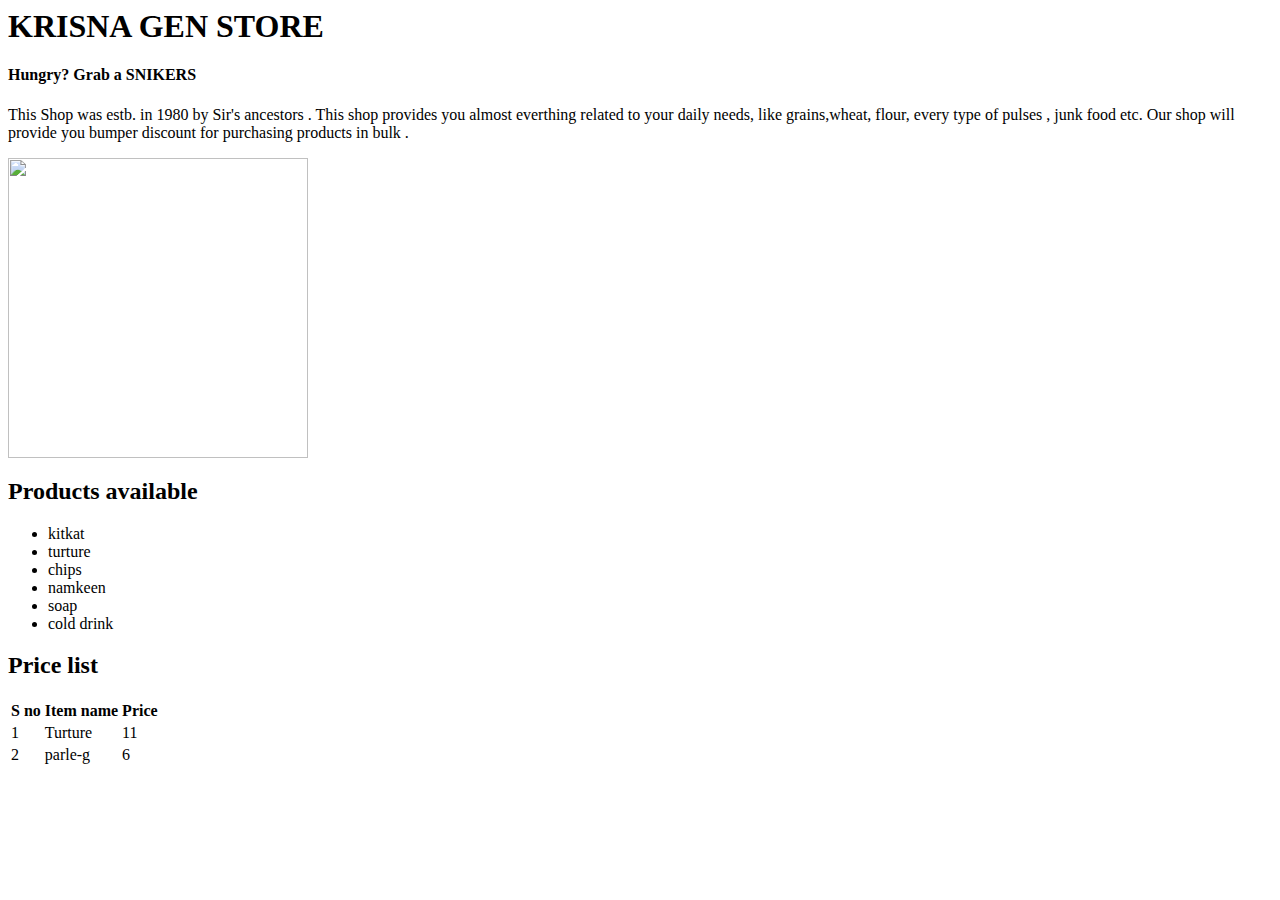
==== index.html @ b9d4fe55 "Add files via upload" ====
<h1>KRISNA GEN STORE  </h1>
<h4>Hungry? Grab a SNIKERS</h4>
<!DOCTYPE html >
<html lang="en">


<head>
    <title> day 2  </title>
    <link rel="stylesheet" href="page2.html">
</head>

<body>
    <!-- resmatic website-->
  <!-- <h1> I like pizzA!</h1>
   <h2> I like pizza! </h2>
   <h1 class="heading" id="heading">This is heading</h1>
   <br>
   <h3> I like pizza! </h3>
   <h4> I like pizza! </h4>
   <h5> I like pizza! </h5>
   <p>this is used for paragraph</p> -->

   <!--<a href="page2.html" target=_self title="this will take you to next page ">
    Google
   </a>
   <img src="/images/meme.jpg.jpg" height="300" width="300" title="i miss you reshma"> -->
   <p> This Shop was estb. in 1980 by Sir's ancestors .
    This shop provides you almost everthing related to your daily needs,
    like grains,wheat, flour, every type of pulses , junk food etc. Our shop 
    will provide you bumper discount for purchasing products in bulk . 


   </p>
   <img src="/images/kirana-stores-1000x1000.jpg" height="300px" width="300px" >

   <h2>Products available</h2>

   <ul class="ordered-list">
    <li> kitkat</li>
    <li> turture</li>
    <li> chips </li>
    <li> namkeen </li>
    <li> soap</li>
    <li> cold drink </li>
   </ul>

   <h2>Price list</h2>
   <table>
    <thead>
        <tr>
            <th>S no</th>
            <th>Item name</th>
            <th>Price</th>
            
        </tr> 
    </thead>
    <tbody>
        <tr>
            <td>1</td>
            <td>Turture</td>
            <td>11</td>
            

        </tr>
    </tbody>  
    <tbody>
        <tr>
            <td>2</td>
            <td>parle-g</td>
            <td>6</td>
            

        </tr>
    </tbody>  


   </table>
  
</body>
</html>
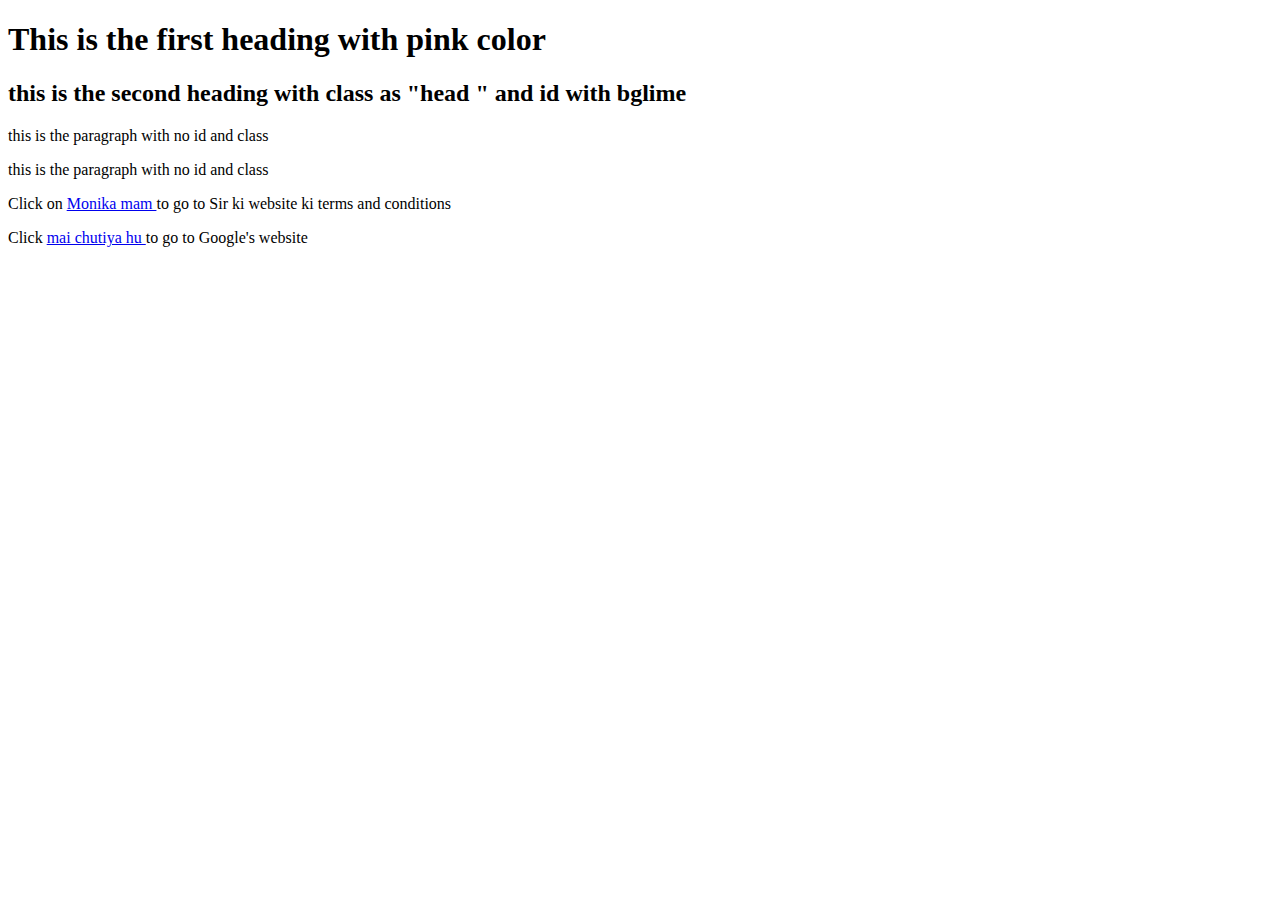
==== commit 5a1584d6: "Add files via upload" ====
--- a/index.html
+++ b/index.html
@@ -1,80 +1,19 @@
-<h1>KRISNA GEN STORE  </h1>
-<h4>Hungry? Grab a SNIKERS</h4>
-<!DOCTYPE html >
+<!DOCTYPE html>
 <html lang="en">
-
-
 <head>
-    <title> day 2  </title>
-    <link rel="stylesheet" href="page2.html">
+    <meta charset="UTF-8">
+    <meta name="viewport" content="width=device-width , initial scale=1.0">
+    <title>Day 4</title>
+    <link rel="stylesheet"  href="style.css">
 </head>
 
 <body>
-    <!-- resmatic website-->
-  <!-- <h1> I like pizzA!</h1>
-   <h2> I like pizza! </h2>
-   <h1 class="heading" id="heading">This is heading</h1>
-   <br>
-   <h3> I like pizza! </h3>
-   <h4> I like pizza! </h4>
-   <h5> I like pizza! </h5>
-   <p>this is used for paragraph</p> -->
+    <h1 class="heading1">This is the first heading with pink color</h1>
+    <h2 class="heading2" id="bglime" > this is the second heading with class as<span class="unique"> "head "</span>  and id with bglime </h2>
+    <p> this is the paragraph with no id and class </p>
+    <p class="para1">this is the <span class="para">paragraph </span>with no id and class </p> <!--span se gap aa jaata h thoda-->
+    <p> Click on <a class="terms" target="_blank" href="https://drop-store.me/terms" >Monika mam </a>to go to Sir ki website ki terms and conditions </p>
+    <p>Click <a class="google" href="https://google.com">mai chutiya hu </a> to go to Google's website </p>
 
-   <!--<a href="page2.html" target=_self title="this will take you to next page ">
-    Google
-   </a>
-   <img src="/images/meme.jpg.jpg" height="300" width="300" title="i miss you reshma"> -->
-   <p> This Shop was estb. in 1980 by Sir's ancestors .
-    This shop provides you almost everthing related to your daily needs,
-    like grains,wheat, flour, every type of pulses , junk food etc. Our shop 
-    will provide you bumper discount for purchasing products in bulk . 
-
-
-   </p>
-   <img src="/images/kirana-stores-1000x1000.jpg" height="300px" width="300px" >
-
-   <h2>Products available</h2>
-
-   <ul class="ordered-list">
-    <li> kitkat</li>
-    <li> turture</li>
-    <li> chips </li>
-    <li> namkeen </li>
-    <li> soap</li>
-    <li> cold drink </li>
-   </ul>
-
-   <h2>Price list</h2>
-   <table>
-    <thead>
-        <tr>
-            <th>S no</th>
-            <th>Item name</th>
-            <th>Price</th>
-            
-        </tr> 
-    </thead>
-    <tbody>
-        <tr>
-            <td>1</td>
-            <td>Turture</td>
-            <td>11</td>
-            
-
-        </tr>
-    </tbody>  
-    <tbody>
-        <tr>
-            <td>2</td>
-            <td>parle-g</td>
-            <td>6</td>
-            
-
-        </tr>
-    </tbody>  
-
-
-   </table>
-  
 </body>
 </html>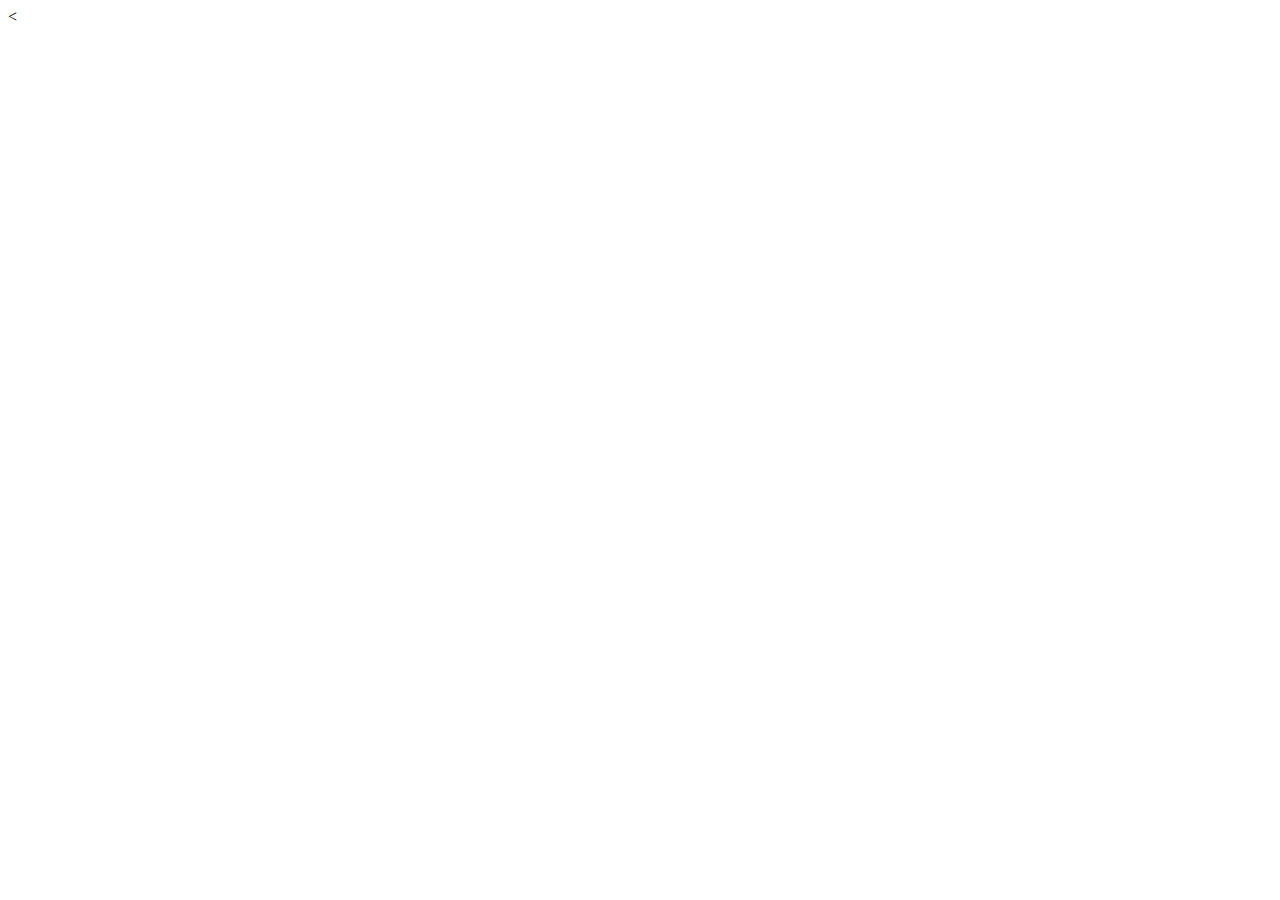
==== commit 30126450: "Add files via upload" ====
--- a/index.html
+++ b/index.html
@@ -2,18 +2,11 @@
 <html lang="en">
 <head>
     <meta charset="UTF-8">
-    <meta name="viewport" content="width=device-width , initial scale=1.0">
-    <title>Day 4</title>
-    <link rel="stylesheet"  href="style.css">
+    <meta name="viewport" content="width=device-width, initial-scale=1.0">
+    <title>day5</title>
+    <
 </head>
-
 <body>
-    <h1 class="heading1">This is the first heading with pink color</h1>
-    <h2 class="heading2" id="bglime" > this is the second heading with class as<span class="unique"> "head "</span>  and id with bglime </h2>
-    <p> this is the paragraph with no id and class </p>
-    <p class="para1">this is the <span class="para">paragraph </span>with no id and class </p> <!--span se gap aa jaata h thoda-->
-    <p> Click on <a class="terms" target="_blank" href="https://drop-store.me/terms" >Monika mam </a>to go to Sir ki website ki terms and conditions </p>
-    <p>Click <a class="google" href="https://google.com">mai chutiya hu </a> to go to Google's website </p>
-
+    
 </body>
 </html>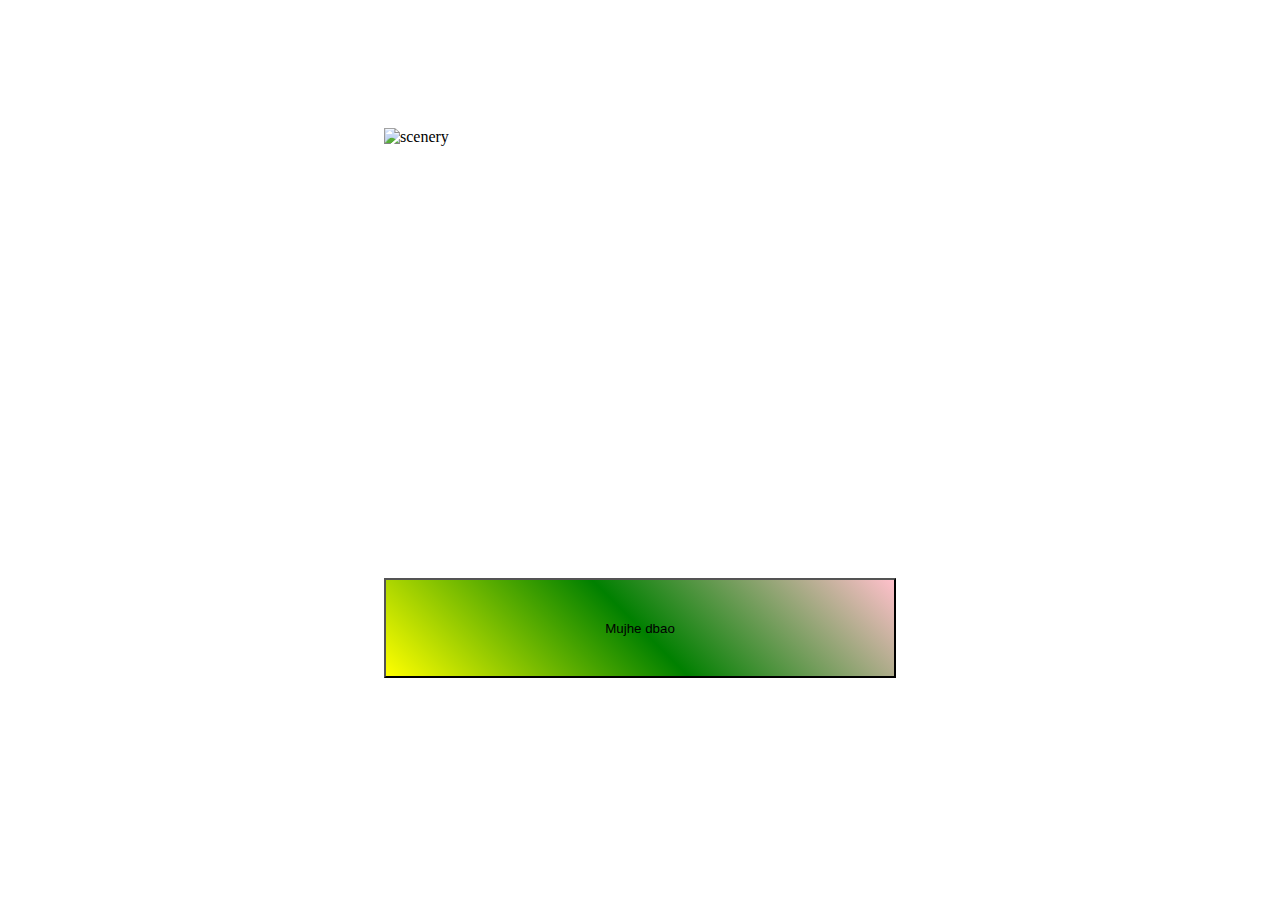
==== commit 4300f46a: "Add files via upload" ====
--- a/index.html
+++ b/index.html
@@ -3,10 +3,19 @@
 <head>
     <meta charset="UTF-8">
     <meta name="viewport" content="width=device-width, initial-scale=1.0">
-    <title>day5</title>
-    <
+    <title>Day 5</title>
+    <link rel="stylesheet" href="style.css">
 </head>
-<body>
+<body class="body">
+    <div class="container">
+        <div class="image-container">
+            <img src="https://5.imimg.com/data5/SELLER/Default/2022/9/TM/SI/ZI/46246564/taxture-scenery-poster.jpg" alt="scenery" class="scenery">
+        
+
+    </div>
+    <div class="button-container">
+        <button class="mujhe-dbao" >Mujhe dbao</button></div>
+    </div>
     
 </body>
 </html>--- a/style.css
+++ b/style.css
@@ -0,0 +1,31 @@
+
+*{
+    margin :0 ;
+    padding:0;
+    height:100%;
+
+}
+.body{
+    max-height: 100px;
+}
+.container{
+    margin: 10% 30% ;
+        width:40vw;
+
+}
+.image-container{height:50vh;
+}
+.scenery { width:100% ;
+
+}
+.button-container{ margin: 0% ;
+    width: 40vw;
+
+}
+.mujhe-dbao{  width: 100%;
+    background:linear-gradient(45deg,yellow ,green,pink);
+    font-family:'Gill Sans', 'Gill Sans MT', Calibri, 'Trebuchet MS', sans-serif;
+    font: size 1.5rem;
+    
+
+}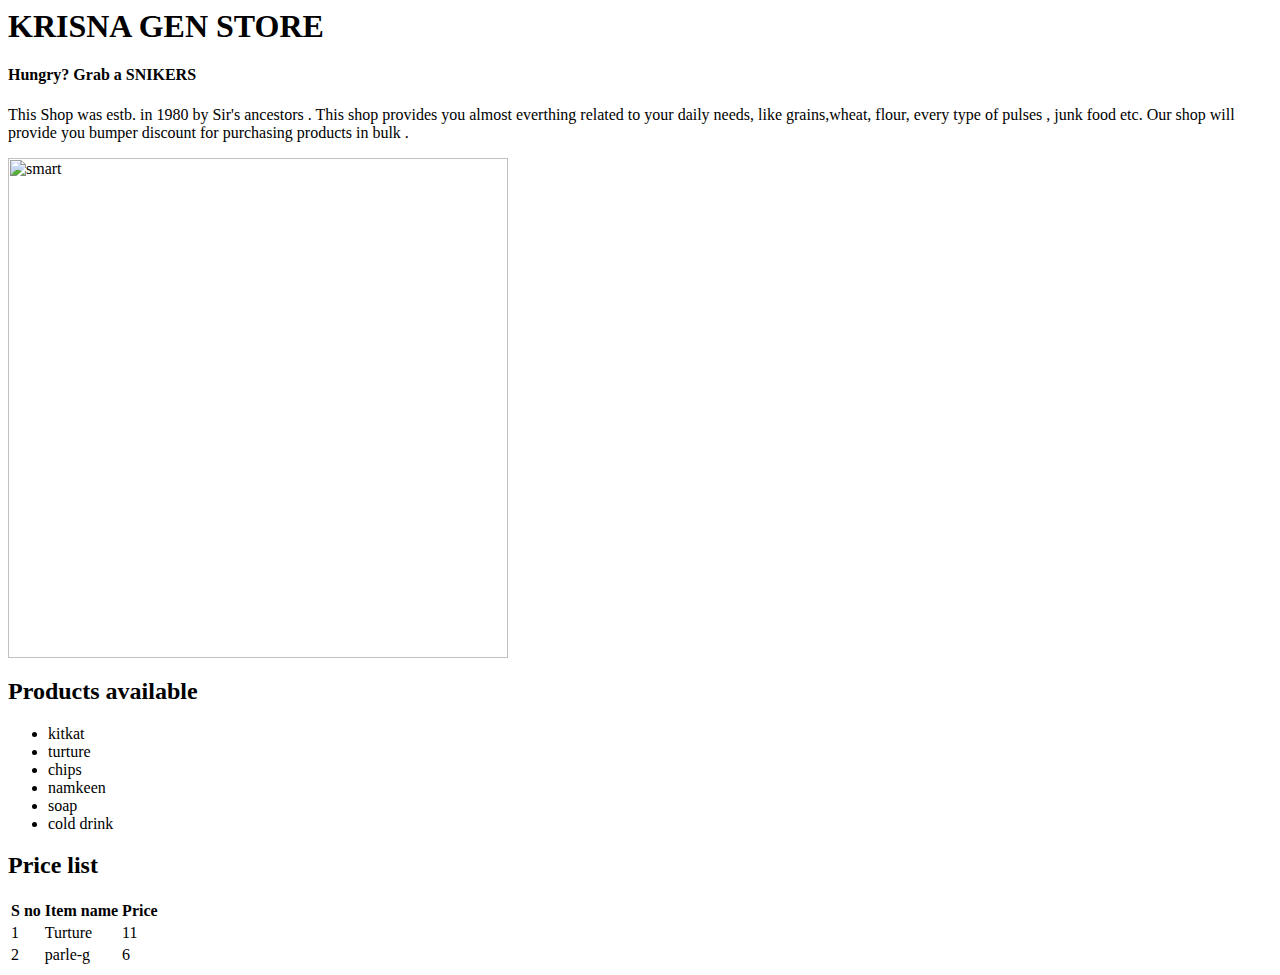
==== commit fe23c71f: "Add files via upload" ====
--- a/index.html
+++ b/index.html
@@ -1,21 +1,89 @@
-<!DOCTYPE html>
+<h1>KRISNA GEN STORE  </h1>
+<h4>Hungry? Grab a SNIKERS</h4>
+<!DOCTYPE html >
 <html lang="en">
+
+
 <head>
+    <title> day 2  </title>
+    <link rel="stylesheet" href="page2.css">
     <meta charset="UTF-8">
-    <meta name="viewport" content="width=device-width, initial-scale=1.0">
-    <title>Day 5</title>
-    <link rel="stylesheet" href="style.css">
+    <meta name = "viewport" content="width-device-width, initial-scale=1.0" >
+    <meta name="desciption" content="All type tutorials are free.">
+    
 </head>
-<body class="body">
-    <div class="container">
-        <div class="image-container">
-            <img src="https://5.imimg.com/data5/SELLER/Default/2022/9/TM/SI/ZI/46246564/taxture-scenery-poster.jpg" alt="scenery" class="scenery">
-        
 
-    </div>
-    <div class="button-container">
-        <button class="mujhe-dbao" >Mujhe dbao</button></div>
-    </div>
-    
+<body>
+    <!-- resmatic website-->
+  <!-- <h1> I like pizzA!</h1>
+   <h2> I like pizza! </h2>
+   <h1 class="heading" id="heading">This is heading</h1>
+   <br>
+   <h3> I like pizza! </h3>
+   <h4> I like pizza! </h4>
+   <h5> I like pizza! </h5>
+   <p>this is used for paragraph</p> -->
+
+   <!--<a href="page2.html" target=_self title="this will take you to next page ">
+    Google
+   </a>
+   <img src="/images/meme.jpg.jpg" height="300" width="300" title="i miss you reshma"> -->
+   <p> This Shop was estb. in 1980 by Sir's ancestors .
+    This shop provides you almost everthing related to your daily needs,
+    like grains,wheat, flour, every type of pulses , junk food etc. Our shop 
+    will provide you bumper discount for purchasing products in bulk . 
+
+
+   </p>
+   <img src="/images/kirana-stores-1000x1000.jpg" height="500px" width="500px" alt="smart" class="image">
+
+
+   <h2>Products available</h2>
+
+   <ul class="ordered-list">
+    <li> kitkat</li>
+    <li> turture</li>
+    <li> chips </li>
+    <li> namkeen </li>
+    <li> soap</li>
+    <li> cold drink </li>
+   </ul>
+
+   <h2>Price list</h2>
+   <table>
+    <thead>
+        <tr>
+            <th>S no</th>
+            <th>Item name</th>
+            <th>Price</th>
+            
+        </tr> 
+    </thead>
+    <tbody>
+        <tr>
+            <td>1</td>
+            <td>Turture</td>
+            <td>11</td>
+            
+
+        </tr>
+    </tbody>  
+    <tbody>
+        <tr>
+            <td>2</td>
+            <td>parle-g</td>
+            <td>6</td>
+            
+
+        </tr>
+    </tbody>  
+
+
+   </table>
+  
 </body>
-</html>+</html>
+
+
+
+
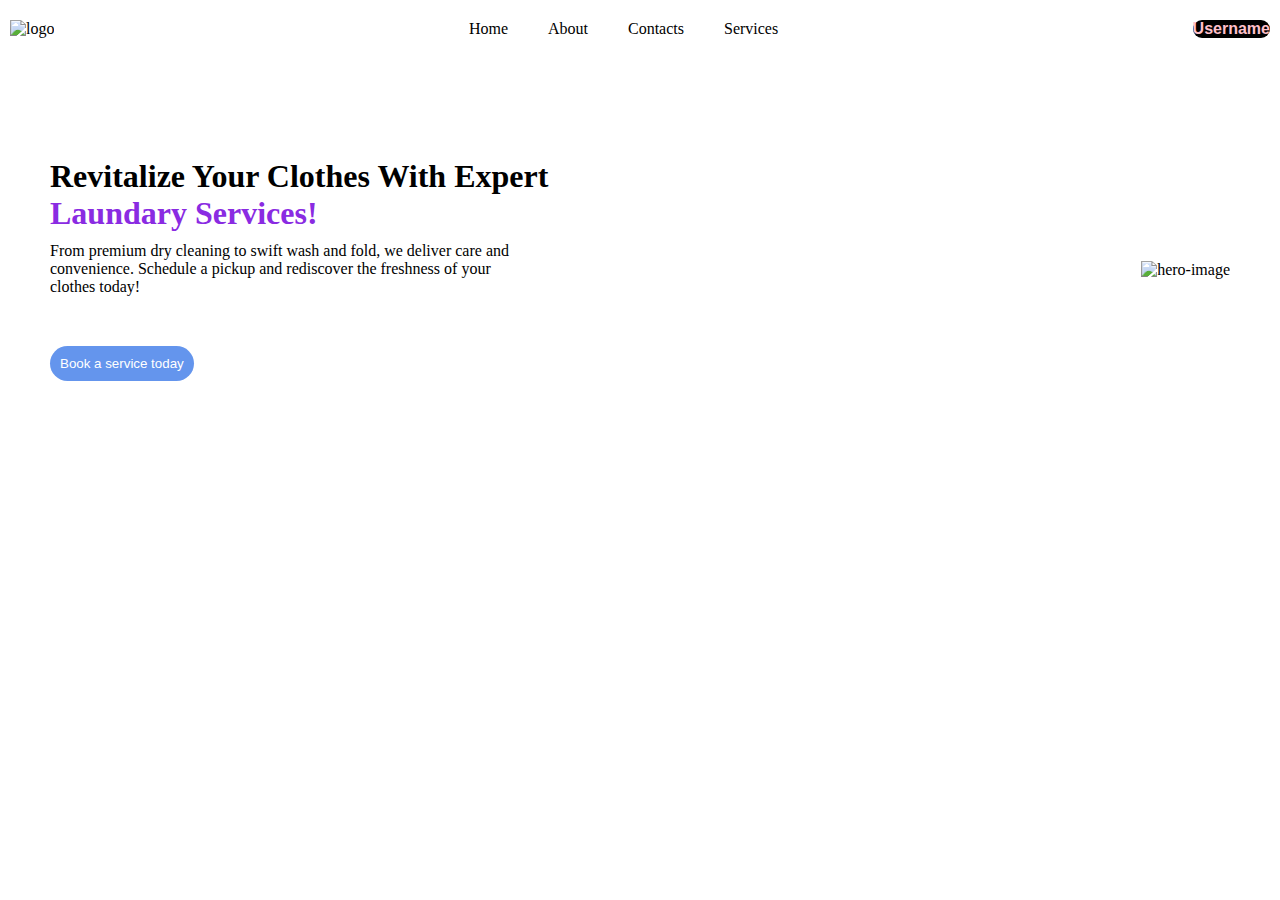
==== commit 0e852e2e: "Add files via upload" ====
--- a/index.html
+++ b/index.html
@@ -1,89 +1,41 @@
-<h1>KRISNA GEN STORE  </h1>
-<h4>Hungry? Grab a SNIKERS</h4>
-<!DOCTYPE html >
+<!DOCTYPE html>
 <html lang="en">
+<head>
+    <meta charset="UTF-8">
+    <meta name="viewport" content="width=device-width, initial-scale=1.0">
+    <title>Day 6</title>
+        <link rel="stylesheet" href="style.css">
+</head>
+<body>
+    <div class="navbar">
+        <div class="logo-container">
+            <img src="" alt="logo">
+        </div>
+        <div class="nav-links">
+            <ul class="list">
+                <li>Home</li>
+                <li>About</li>
+                <li>Contacts</li>
+                <li>Services</li>
+            </ul>
+        </div>
+        <div class="user-name">
+            <button class="hehe">Username</button>
+        </div>
+    </div>
 
+        <div class="hero-section">
+            <div class="left">
+                <h1>Revitalize Your Clothes With Expert <br> <span class="blue">Laundary Services!</span> </h1>
+            <p>From premium dry cleaning to swift wash and fold, we deliver care and convenience. Schedule a pickup and rediscover the freshness of your clothes today!</p>
+            <button class="cta">Book a service today</button></div>
+            <div class="ryt">
+                <img src="https://aws-obg-image-lb-5.tcl.com/content/dam/brandsite/region/in/blog/pc/detail/blog-march/washing-machine-dimensions/thumbnail.jpg" alt="hero-image" class="reshma">
+            </div>
 
-<head>
-    <title> day 2  </title>
-    <link rel="stylesheet" href="page2.css">
-    <meta charset="UTF-8">
-    <meta name = "viewport" content="width-device-width, initial-scale=1.0" >
-    <meta name="desciption" content="All type tutorials are free.">
+    </div>
     
-</head>
-
-<body>
-    <!-- resmatic website-->
-  <!-- <h1> I like pizzA!</h1>
-   <h2> I like pizza! </h2>
-   <h1 class="heading" id="heading">This is heading</h1>
-   <br>
-   <h3> I like pizza! </h3>
-   <h4> I like pizza! </h4>
-   <h5> I like pizza! </h5>
-   <p>this is used for paragraph</p> -->
-
-   <!--<a href="page2.html" target=_self title="this will take you to next page ">
-    Google
-   </a>
-   <img src="/images/meme.jpg.jpg" height="300" width="300" title="i miss you reshma"> -->
-   <p> This Shop was estb. in 1980 by Sir's ancestors .
-    This shop provides you almost everthing related to your daily needs,
-    like grains,wheat, flour, every type of pulses , junk food etc. Our shop 
-    will provide you bumper discount for purchasing products in bulk . 
-
-
-   </p>
-   <img src="/images/kirana-stores-1000x1000.jpg" height="500px" width="500px" alt="smart" class="image">
-
-
-   <h2>Products available</h2>
-
-   <ul class="ordered-list">
-    <li> kitkat</li>
-    <li> turture</li>
-    <li> chips </li>
-    <li> namkeen </li>
-    <li> soap</li>
-    <li> cold drink </li>
-   </ul>
-
-   <h2>Price list</h2>
-   <table>
-    <thead>
-        <tr>
-            <th>S no</th>
-            <th>Item name</th>
-            <th>Price</th>
-            
-        </tr> 
-    </thead>
-    <tbody>
-        <tr>
-            <td>1</td>
-            <td>Turture</td>
-            <td>11</td>
-            
-
-        </tr>
-    </tbody>  
-    <tbody>
-        <tr>
-            <td>2</td>
-            <td>parle-g</td>
-            <td>6</td>
-            
-
-        </tr>
-    </tbody>  
-
-
-   </table>
-  
 </body>
 </html>
 
 
-
-
--- a/style.css
+++ b/style.css
@@ -0,0 +1,60 @@
+*{
+    margin:0%;
+    padding:0%;
+    font-style: ;
+
+}
+.navbar{
+display: flex;
+flex-direction: row ;
+justify-content: space-between;
+align-items: center;
+margin:0px 10px;
+}
+.list{
+    display: flex;
+    flex-direction: row;
+    
+
+}
+li{
+    margin: 20px;
+    list-style:none;
+}
+.hehe{
+    color:pink;
+    background-color: black;
+    border: none;
+    padding: 10 px;
+    border-radius:10px;
+    font-weight:600;
+    font-size :16px;
+
+}
+.blue{
+    color: blueviolet;
+}
+.hero-section{
+    display: flex;
+    flex-direction: row;
+    align-items: center;
+    justify-content: space-between;
+    margin: 100px 50px 0px 50px;
+}
+.left p{
+    width: 60ch;
+    margin-top: 10px;
+}
+
+.cta{
+    margin-top: 50px;
+    background-color: cornflowerblue;
+    color: white;
+    border: none;
+    padding: 10px;
+    border-radius: 50px;
+}
+.reshma{
+    height: 400px;
+    width:400px;
+}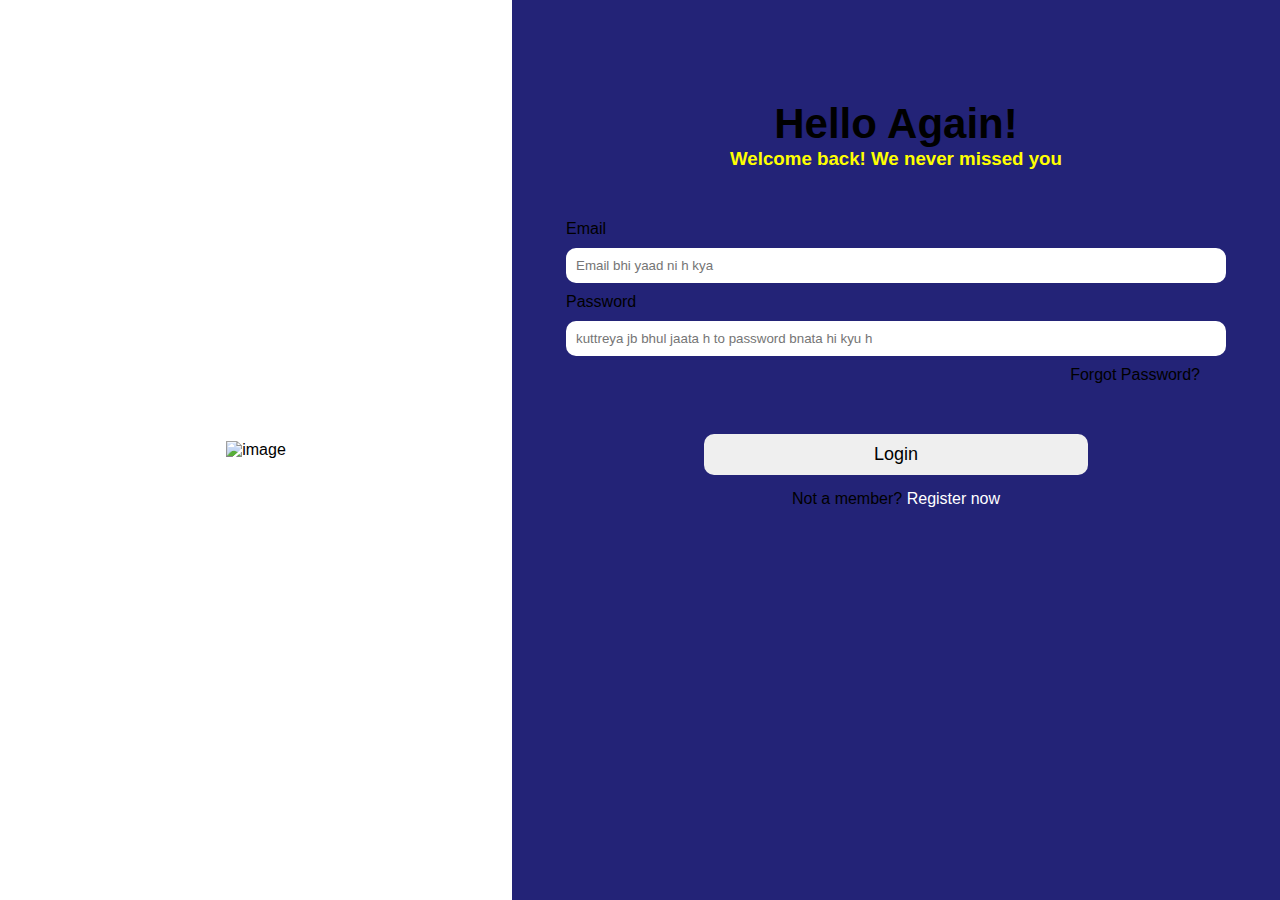
==== commit 63b88c5c: "Add files via upload" ====
--- a/index.html
+++ b/index.html
@@ -3,39 +3,32 @@
 <head>
     <meta charset="UTF-8">
     <meta name="viewport" content="width=device-width, initial-scale=1.0">
-    <title>Day 6</title>
-        <link rel="stylesheet" href="style.css">
+    <title>Day7</title>
+    <link rel="stylesheet" href="style.css">
 </head>
 <body>
-    <div class="navbar">
-        <div class="logo-container">
-            <img src="" alt="logo">
-        </div>
-        <div class="nav-links">
-            <ul class="list">
-                <li>Home</li>
-                <li>About</li>
-                <li>Contacts</li>
-                <li>Services</li>
-            </ul>
-        </div>
-        <div class="user-name">
-            <button class="hehe">Username</button>
-        </div>
+   <div class="container">
+   <div class="left">
+            <img src="https://t4.ftcdn.net/jpg/00/67/46/39/360_F_67463974_HJ1Wt9yh5LnviW1OzgSLjSySPU8Md2Il.jpg" alt="image">
+   </div>
+<div class="right">
+    <h1 class="heading">Hello Again!</h1>
+    <h3 class="formality">Welcome back! We never missed you</h3>
+    <div class="input-box">
+    <p class="email">Email</p>
+    <input class="input-tag" type="text" placeholder ="Email bhi yaad ni h kya ">
+    <p>Password</p>
+    <input class="input-tag" type="password" placeholder="kuttreya jb bhul jaata h to password bnata hi kyu h ">
+    </div>
+    <div class="forgot-pass-container">
+        <p>Forgot Password?</p>
     </div>
 
-        <div class="hero-section">
-            <div class="left">
-                <h1>Revitalize Your Clothes With Expert <br> <span class="blue">Laundary Services!</span> </h1>
-            <p>From premium dry cleaning to swift wash and fold, we deliver care and convenience. Schedule a pickup and rediscover the freshness of your clothes today!</p>
-            <button class="cta">Book a service today</button></div>
-            <div class="ryt">
-                <img src="https://aws-obg-image-lb-5.tcl.com/content/dam/brandsite/region/in/blog/pc/detail/blog-march/washing-machine-dimensions/thumbnail.jpg" alt="hero-image" class="reshma">
-            </div>
+    <button class="login-btn">Login</button>
+    <p class="register-now">Not a member? <span style="color: white;">Register now</span></p>
 
-    </div>
+</div>
+</div>
     
 </body>
-</html>
-
-
+</html>--- a/style.css
+++ b/style.css
@@ -1,60 +1,59 @@
-*{
-    margin:0%;
-    padding:0%;
-    font-style: ;
+* {margin: 0;
+padding: 0;
+    font-family: "Poppins", sans-serif;}
 
-}
-.navbar{
-display: flex;
-flex-direction: row ;
-justify-content: space-between;
-align-items: center;
-margin:0px 10px;
-}
-.list{
-    display: flex;
-    flex-direction: row;
-    
-
-}
-li{
-    margin: 20px;
-    list-style:none;
-}
-.hehe{
-    color:pink;
-    background-color: black;
-    border: none;
-    padding: 10 px;
-    border-radius:10px;
-    font-weight:600;
-    font-size :16px;
-
-}
-.blue{
-    color: blueviolet;
-}
-.hero-section{
+.container{
     display: flex;
     flex-direction: row;
     align-items: center;
-    justify-content: space-between;
-    margin: 100px 50px 0px 50px;
+    justify-content: space-evenly;
 }
-.left p{
-    width: 60ch;
-    margin-top: 10px;
+.left{display: flex;
+align-items: center;
+justify-content: center;
+height: 100vh;
+width: 40vw;}
+.right{
+    display: flex;
+    align-items: center;
+    flex-direction: column;
+    background-color: rgb(35, 35, 119);
+    height: 100vh;
+    width:60vw;}
+.heading{
+    margin-top: 100px;
+    font-size: 42px;
+}
+.formality{
+    color:yellow;
+
+}
+.input-box{
+    margin-top: 50px;
+    gap: 10px;
+    display: flex;
+    flex-direction: column;}
+.input-tag{
+        width: 50vw;
+        padding:10px;
+        border-radius: 10px;
+        border: none;
+}
+.forgot-pass-container{
+    flex-direction: row;
+    align-self: flex-end;  /*y impt  */
+    margin-right: 80px;
+    margin-top: 10px;}
+    .login-btn{
+        width: 30vw;
+        padding: 10px;
+        font-size: 18px;
+        margin-top: 50px;
+        border-radius: 10px;
+        border: none;}
+.register-now{
+    margin-top: 15px;
 }
 
-.cta{
-    margin-top: 50px;
-    background-color: cornflowerblue;
-    color: white;
-    border: none;
-    padding: 10px;
-    border-radius: 50px;
-}
-.reshma{
-    height: 400px;
-    width:400px;
-}+
+
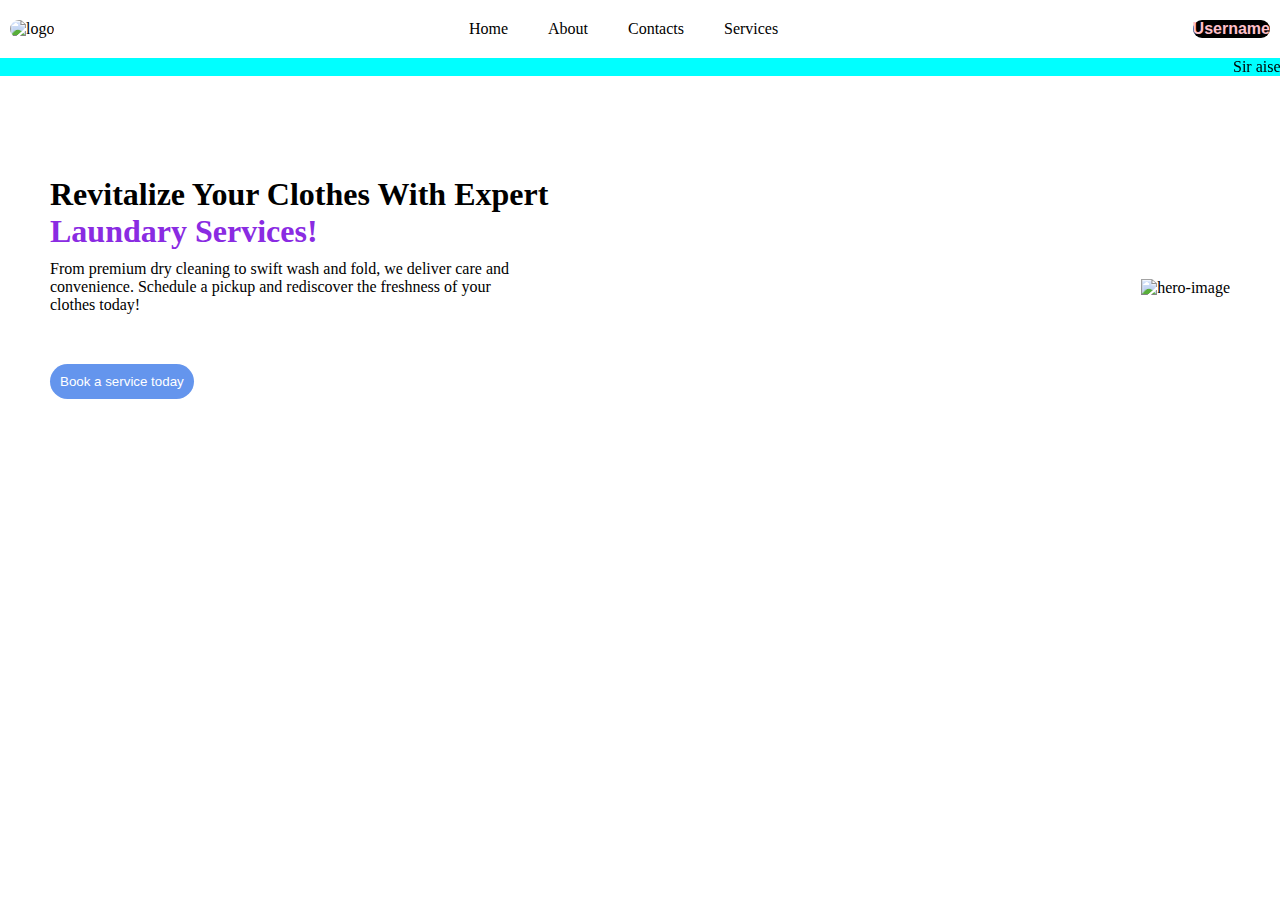
==== commit 89534a9a: "Add files via upload" ====
--- a/index.html
+++ b/index.html
@@ -3,32 +3,43 @@
 <head>
     <meta charset="UTF-8">
     <meta name="viewport" content="width=device-width, initial-scale=1.0">
-    <title>Day7</title>
+    <title>Day8</title>
     <link rel="stylesheet" href="style.css">
 </head>
 <body>
-   <div class="container">
-   <div class="left">
-            <img src="https://t4.ftcdn.net/jpg/00/67/46/39/360_F_67463974_HJ1Wt9yh5LnviW1OzgSLjSySPU8Md2Il.jpg" alt="image">
-   </div>
-<div class="right">
-    <h1 class="heading">Hello Again!</h1>
-    <h3 class="formality">Welcome back! We never missed you</h3>
-    <div class="input-box">
-    <p class="email">Email</p>
-    <input class="input-tag" type="text" placeholder ="Email bhi yaad ni h kya ">
-    <p>Password</p>
-    <input class="input-tag" type="password" placeholder="kuttreya jb bhul jaata h to password bnata hi kyu h ">
+    <div class="navbar">
+        <div class="logo-container">
+            <img src="https://w7.pngwing.com/pngs/565/1000/png-transparent-washaholic-logo-logo-laundry-service-laundry-room-towel-laundry-service-blue-text-service-thumbnail.png" alt="logo" class="img">
+        </div>
+        <div class="nav-links">
+            <ul class="list">
+                <li>Home</li>
+                <li>About</li>
+                <li>Contacts</li>
+                <li>Services</li>
+            </ul>
+        </div>
+        <div class="user-name">
+            <button class="hehe">Username</button>
+        </div>
     </div>
-    <div class="forgot-pass-container">
-        <p>Forgot Password?</p>
+    
+    <div class="marquee-container">
+        <marquee behavior="scroll" direction="left">Sir aise hi aapki baabu bhi aapke haath se chali gyi</marquee>
     </div>
 
-    <button class="login-btn">Login</button>
-    <p class="register-now">Not a member? <span style="color: white;">Register now</span></p>
+        <div class="hero-section">
+            <div class="left">
+                <h1>Revitalize Your Clothes With Expert <br> <span class="blue">Laundary Services!</span> </h1>
+            <p>From premium dry cleaning to swift wash and fold, we deliver care and convenience. Schedule a pickup and rediscover the freshness of your clothes today!</p>
+            <button class="cta">Book a service today</button></div>
+            <div class="ryt">
+                <img src="https://aws-obg-image-lb-5.tcl.com/content/dam/brandsite/region/in/blog/pc/detail/blog-march/washing-machine-dimensions/thumbnail.jpg" alt="hero-image" class="reshma">
+            </div>
 
-</div>
-</div>
+    </div>
     
 </body>
-</html>+</html>
+
+    
--- a/style.css
+++ b/style.css
@@ -1,59 +1,121 @@
-* {margin: 0;
-padding: 0;
-    font-family: "Poppins", sans-serif;}
+*{
+    margin:0%;
+    padding:0%;
+    font-style: ;
 
-.container{
+}
+.img{
+    height:30px;
+    width: 30px ;
+    border-radius: 10px;
+    
+}
+.navbar{
+display: flex;
+flex-direction: row ;
+justify-content: space-between;
+align-items: center;
+margin:0px 10px;
+}
+.list{
+    display: flex;
+    flex-direction: row;
+    
+
+}
+li{
+    margin: 20px;
+    list-style:none;
+
+}
+
+li:hover{
+    color:pink;
+    cursor: pointer;
+    font-weight: 600;}
+.hehe{
+    color:pink;
+    background-color: black;
+    border: none;
+    padding: 10 px;
+    border-radius:10px;
+    font-weight:600;
+    font-size :16px;
+
+}
+.blue{
+    color: blueviolet;
+}
+.hero-section{
     display: flex;
     flex-direction: row;
     align-items: center;
-    justify-content: space-evenly;
+    justify-content: space-between;
+    margin: 100px 50px 0px 50px;
 }
-.left{display: flex;
-align-items: center;
-justify-content: center;
-height: 100vh;
-width: 40vw;}
-.right{
+.left p{
+    width: 60ch;
+    margin-top: 10px;
+}
+
+.cta{
+    margin-top: 50px;
+    background-color: cornflowerblue;
+    color: white;
+    border: none;
+    padding: 10px;
+    border-radius: 50px;
+}
+.reshma{
+    height: 400px;
+    width:400px;
+}
+.marquee-container{
+    background-color: aqua;
     display: flex;
     align-items: center;
-    flex-direction: column;
-    background-color: rgb(35, 35, 119);
-    height: 100vh;
-    width:60vw;}
-.heading{
-    margin-top: 100px;
-    font-size: 42px;
 }
-.formality{
-    color:yellow;
+.cta:hover{
+    cursor: pointer;
+    scale: 1.7;
+    transition: all 0.3s ease-out;}
+    @media screen and (min-width: 320px) and (max-width: 480px) {
 
-}
-.input-box{
-    margin-top: 50px;
-    gap: 10px;
-    display: flex;
-    flex-direction: column;}
-.input-tag{
-        width: 50vw;
-        padding:10px;
-        border-radius: 10px;
-        border: none;
-}
-.forgot-pass-container{
-    flex-direction: row;
-    align-self: flex-end;  /*y impt  */
-    margin-right: 80px;
-    margin-top: 10px;}
-    .login-btn{
-        width: 30vw;
-        padding: 10px;
-        font-size: 18px;
-        margin-top: 50px;
-        border-radius: 10px;
-        border: none;}
-.register-now{
-    margin-top: 15px;
-}
+        .nav-links{
+            display: none;
+        }
+    
+        .navbar{
+            margin-top: 10px;
+        }
+    
+        .hero-section{
+            display: flex;
+            flex-direction: column;
+            margin: 50px 20px;
+        }
+    
+        .left{
+            width: 90vw;
+        }
+    
+        .left p{
+            width: 50ch;
+        }
+    }
+@media screen and (min-width: 481px) and (max-width: 1023px){
 
 
-
+        .navbar{
+            margin-top: 10px;
+        }
+    
+        .hero-section{
+            margin: 100px 30px;
+        }
+    
+        .left p{
+            width: 40ch;
+        }
+    
+    }